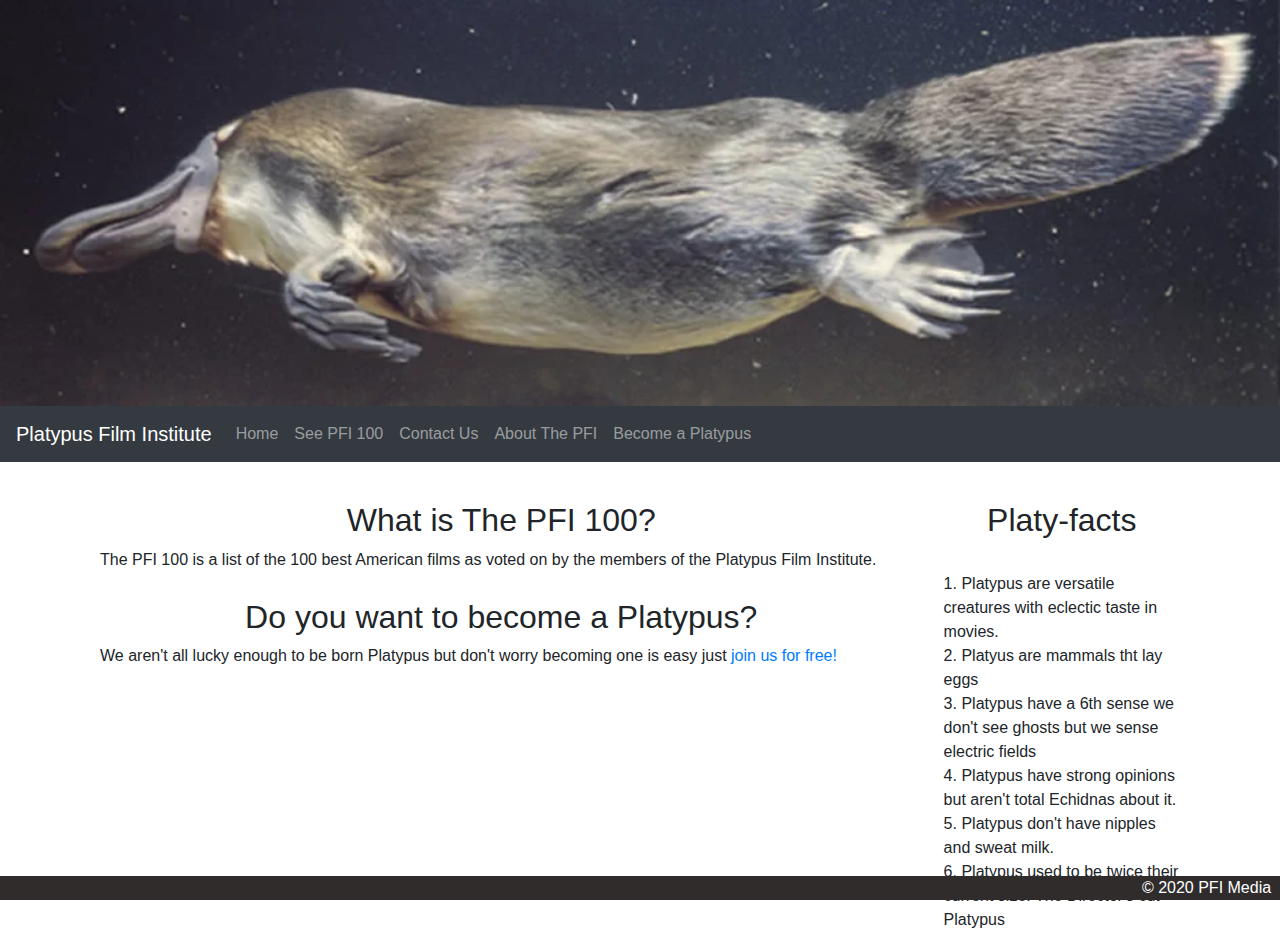
==== about.html @ 4f073307 "about layout" ====
<!DOCTYPE html>
<html>
  <!DOCTYPE html>
<html>
    <head>
        <meta charset="utf-8">
        <meta name="viewport" content="width=device-width, initial-scale=1.0">
        <link rel="stylesheet" href="css/normalize.css">
        <link href='http://fonts.googleapis.com/css?family=Nunito:400,300' rel='stylesheet' type='text/css'>
      
        <link rel="stylesheet" href="css/about.css">
        <link rel="stylesheet" href="https://maxcdn.bootstrapcdn.com/bootstrap/4.5.2/css/bootstrap.min.css">
          <script src="https://ajax.googleapis.com/ajax/libs/jquery/3.5.1/jquery.min.js"></script>
          <script src="https://cdnjs.cloudflare.com/ajax/libs/popper.js/1.16.0/umd/popper.min.js"></script>
          <script src="https://maxcdn.bootstrapcdn.com/bootstrap/4.5.2/js/bootstrap.min.js"></script>
        </head>
     
    
    <header>
      <div class="platypusHeader";> 
          <a href="default.asp">
            <img src="images\platypus-swimming.webp" alt="platypusImage" style="width:100%;height:100%;">
              </a>
       </div>
      
      <nav class="navbar navbar-expand-md bg-dark navbar-dark">
        <a class="navbar-brand" href="#">Platypus Film Institute</a>
        <button class="navbar-toggler" type="button" data-toggle="collapse" data-target="#collapsibleNavbar">
          <span class="navbar-toggler-icon"></span>
        </button>
        <div class="collapse navbar-collapse" id="collapsibleNavbar">
          <ul class="navbar-nav">
            <li class="nav-item">
              <a class="nav-link" href="index.html">Home</a>
            </li>
            <li class="nav-item">
              <a class="nav-link" href="pfilist.html">See PFI 100</a>
            </li>
            <li class="nav-item">
              <a class="nav-link" href="contact.html">Contact Us</a>
            </li>
            <li class="nav-item">
              <a class="nav-link" href="about.html">About The PFI</a>
            </li>
            <li class="nav-item">
              <a class="nav-link" href="signup.html">Become a Platypus</a>
            </li>    
          </ul>
        </div>  
      </nav>
      <br>
    
      

   </header>

     
   <body>
     
     
    <div class="container">
   <div class="rowone">
   <div class="col middle"><h2>What is The PFI 100? </h2>
    <p>
      The PFI 100 is a list of the 100 best American films as voted on by the members of the Platypus Film Institute.

    </p>
   </div>


   <div class="col left"><h2>Do you want to become a Platypus? </h2>
        <p>
          We aren't all lucky enough to be born Platypus but don't worry becoming one is easy just <a href="signup.html">join us for free!</a>
        </p></div>
   </div>


   <div class="rowtwo">
   <div class="col right">     <h2>Platy-facts</h2>

   <ol>
     <li>Platypus are versatile creatures with eclectic taste in movies.</li>
     <li>Platyus are mammals tht lay eggs</li>
     <li>Platypus have a 6th sense we don't see ghosts but we sense electric fields </li>
     <li>Platypus have strong opinions but aren't total Echidnas about it.</li>
     <li>Platypus don't have nipples and sweat milk.</li>
     <li>Platypus used to be twice their current size. The Director's cut Platypus</li>
   </ol>
   </div>
   </div>
   </body>
 
   <footer class="footer">
      &#169 2020 PFI Media &nbsp;
     </footer>

     </html>
---- css/about.css ----
ol {
    list-style-position: inside;
    display: inline;
    overflow: auto;

    }

h2{
  text-align: center;

}



    /*----------------------------------------Columns----------------------------*/
     .container {
     width: 100%;
     max-width: 1140px;
     margin: 15px auto;
     }
     .col {
     margin-bottom: 10px
     }
     .rowone {
     width: 75%;
     float: left;
     }
     .rowtwo {
     width: 24%;
     float: right;
     }
     .middle {
     float: right;
     width: 66.6%;
     background: white;
     }
     .left {
     float: left;
     width: 32%;
     background: white;
     }
     .right {
     float: left;
     width: 100%;
     background: white;
     }

     


     

       /*---------------------------------------footer--------------------------*/
  .footer {
    position: fixed;
    left: 0;
    bottom: 0;
    width: 100%;
    background-color: rgb(48, 44, 44);
    color: white;
    text-align: right;
  }


  /*-------------------------media Queries----------------------------------*/
  
 /*---------------------------columns-------------------------------------*/    
  @media (max-width: 860px) {
    .rowone, .rowtwo {
    width: 100%;
    }
    .left {
    float: right
    }
    .middle {
    float: left
    }
    .right .module.long {
    height: 218px;
    }
    }
    
    @media (max-width: 500px) {
    .col, .rowone, .rowtwo {
    width: 100%;
    }
    .middle {
    float: left
    }
    .left {
    float: right
    }
    .rowtwo {
    float: left
    }
    }
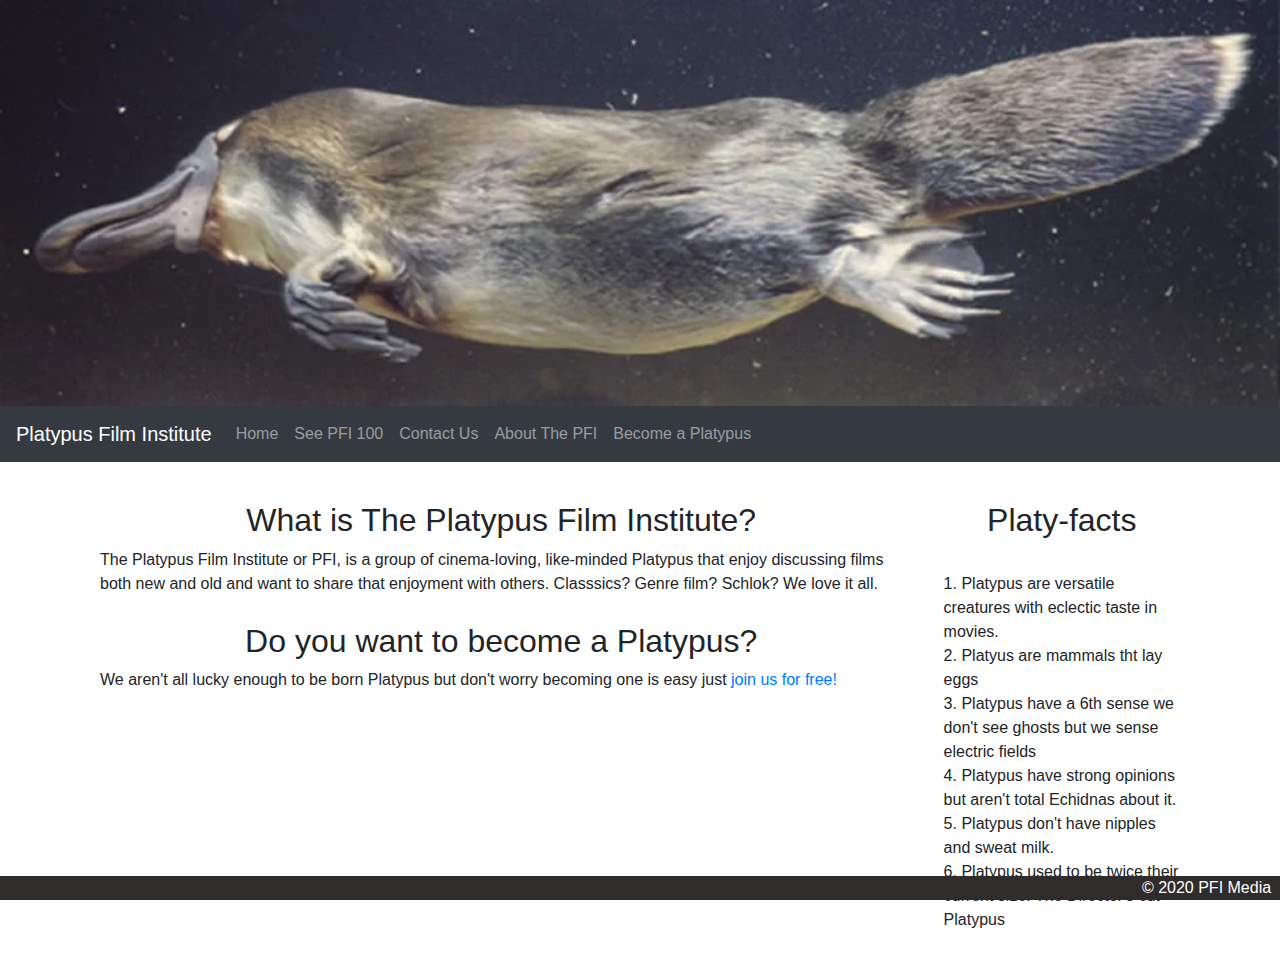
==== commit f09cb180: "new layout for index" ====
--- a/about.html
+++ b/about.html
@@ -60,9 +60,9 @@
      
     <div class="container">
    <div class="rowone">
-   <div class="col middle"><h2>What is The PFI 100? </h2>
+   <div class="col middle"><h2>What is The Platypus Film Institute? </h2>
     <p>
-      The PFI 100 is a list of the 100 best American films as voted on by the members of the Platypus Film Institute.
+      The Platypus Film Institute or PFI, is a group of cinema-loving, like-minded Platypus that enjoy discussing films both new and old and want to share that enjoyment with others. Classsics? Genre film? Schlok? We love it all.  
 
     </p>
    </div>
@@ -76,7 +76,7 @@
 
 
    <div class="rowtwo">
-   <div class="col right">     <h2>Platy-facts</h2>
+   <div class="col right"><h2>Platy-facts</h2>
 
    <ol>
      <li>Platypus are versatile creatures with eclectic taste in movies.</li>
--- a/css/about.css
+++ b/css/about.css
@@ -8,9 +8,8 @@
 
 h2{
   text-align: center;
-
+  
 }
-
 
 
     /*----------------------------------------Columns----------------------------*/
@@ -44,6 +43,7 @@
      float: left;
      width: 100%;
      background: white;
+     margin-bottom: 30px;;
      }
 
      
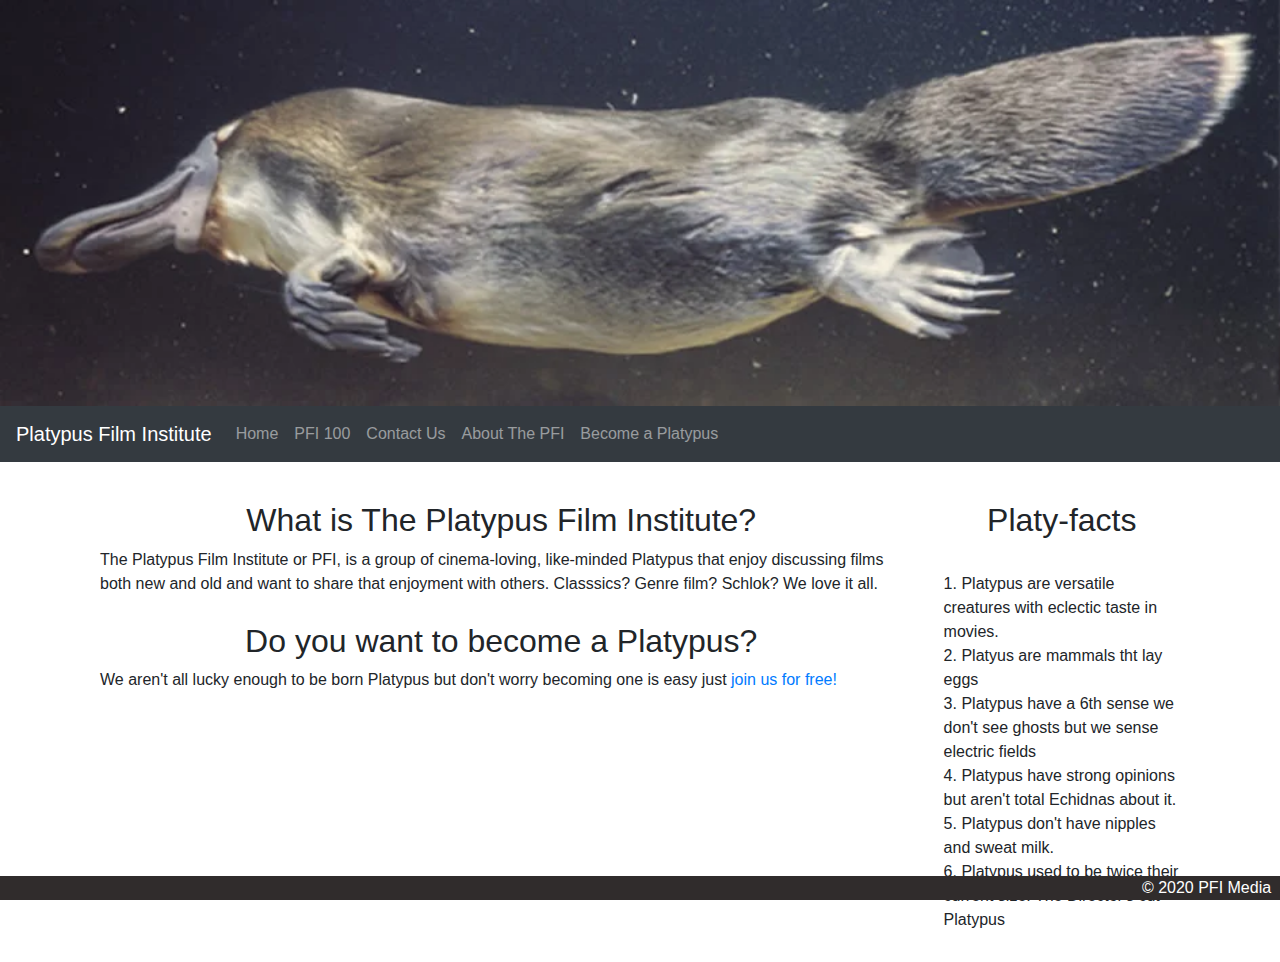
==== commit 8f115d84: "changed navbar wording" ====
--- a/about.html
+++ b/about.html
@@ -34,7 +34,7 @@
               <a class="nav-link" href="index.html">Home</a>
             </li>
             <li class="nav-item">
-              <a class="nav-link" href="pfilist.html">See PFI 100</a>
+              <a class="nav-link" href="pfilist.html">PFI 100</a>
             </li>
             <li class="nav-item">
               <a class="nav-link" href="contact.html">Contact Us</a>
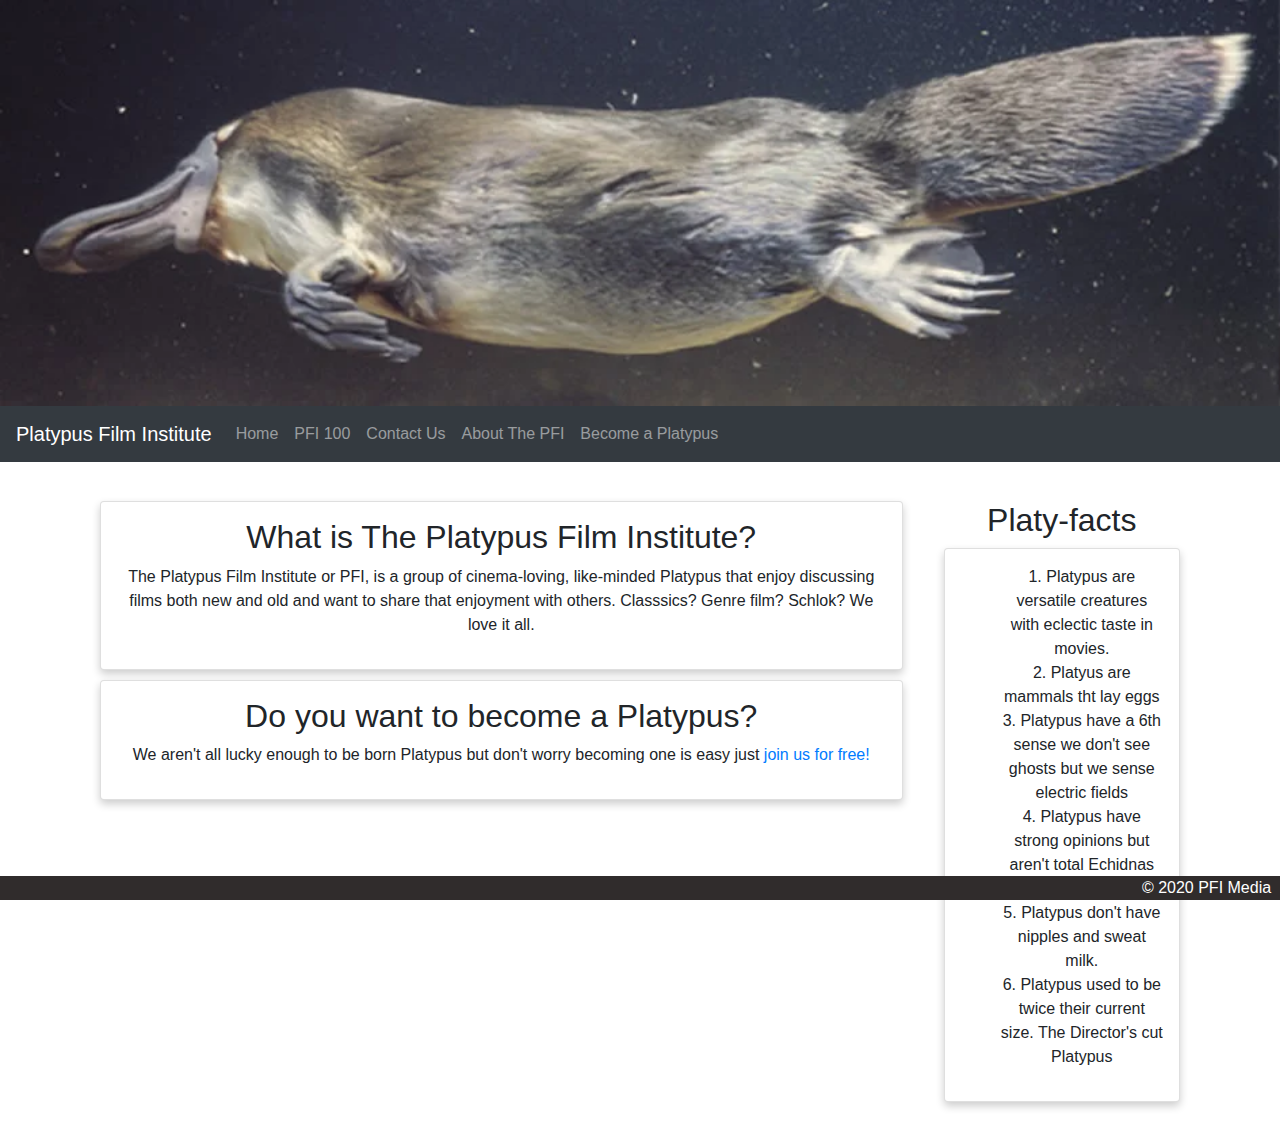
==== commit 3cbe3c02: "added cards to about" ====
--- a/about.html
+++ b/about.html
@@ -60,24 +60,28 @@
      
     <div class="container">
    <div class="rowone">
-   <div class="col middle"><h2>What is The Platypus Film Institute? </h2>
+   <div class="col middle">
+    <div class="card"> 
+    <h2>What is The Platypus Film Institute? </h2>
     <p>
       The Platypus Film Institute or PFI, is a group of cinema-loving, like-minded Platypus that enjoy discussing films both new and old and want to share that enjoyment with others. Classsics? Genre film? Schlok? We love it all.  
 
     </p>
    </div>
+  </div>
 
-
-   <div class="col left"><h2>Do you want to become a Platypus? </h2>
+   <div class="col left">
+    <div class="card"
+    ><h2>Do you want to become a Platypus? </h2>
         <p>
           We aren't all lucky enough to be born Platypus but don't worry becoming one is easy just <a href="signup.html">join us for free!</a>
         </p></div>
    </div>
-
+   </div>
 
    <div class="rowtwo">
    <div class="col right"><h2>Platy-facts</h2>
-
+    <div class="card">
    <ol>
      <li>Platypus are versatile creatures with eclectic taste in movies.</li>
      <li>Platyus are mammals tht lay eggs</li>
@@ -88,6 +92,7 @@
    </ol>
    </div>
    </div>
+   </div>
    </body>
  
    <footer class="footer">
--- a/css/about.css
+++ b/css/about.css
@@ -46,9 +46,13 @@
      margin-bottom: 30px;;
      }
 
-     
-
-
+    /* -------------------------------Style the counter cards-------------------- */
+    .card {
+      box-shadow: 0 4px 8px 0 rgba(0, 0, 0, 0.2);
+      padding: 16px;
+      text-align: center;
+      background-color: #f1f1f1;
+    }
      
 
        /*---------------------------------------footer--------------------------*/
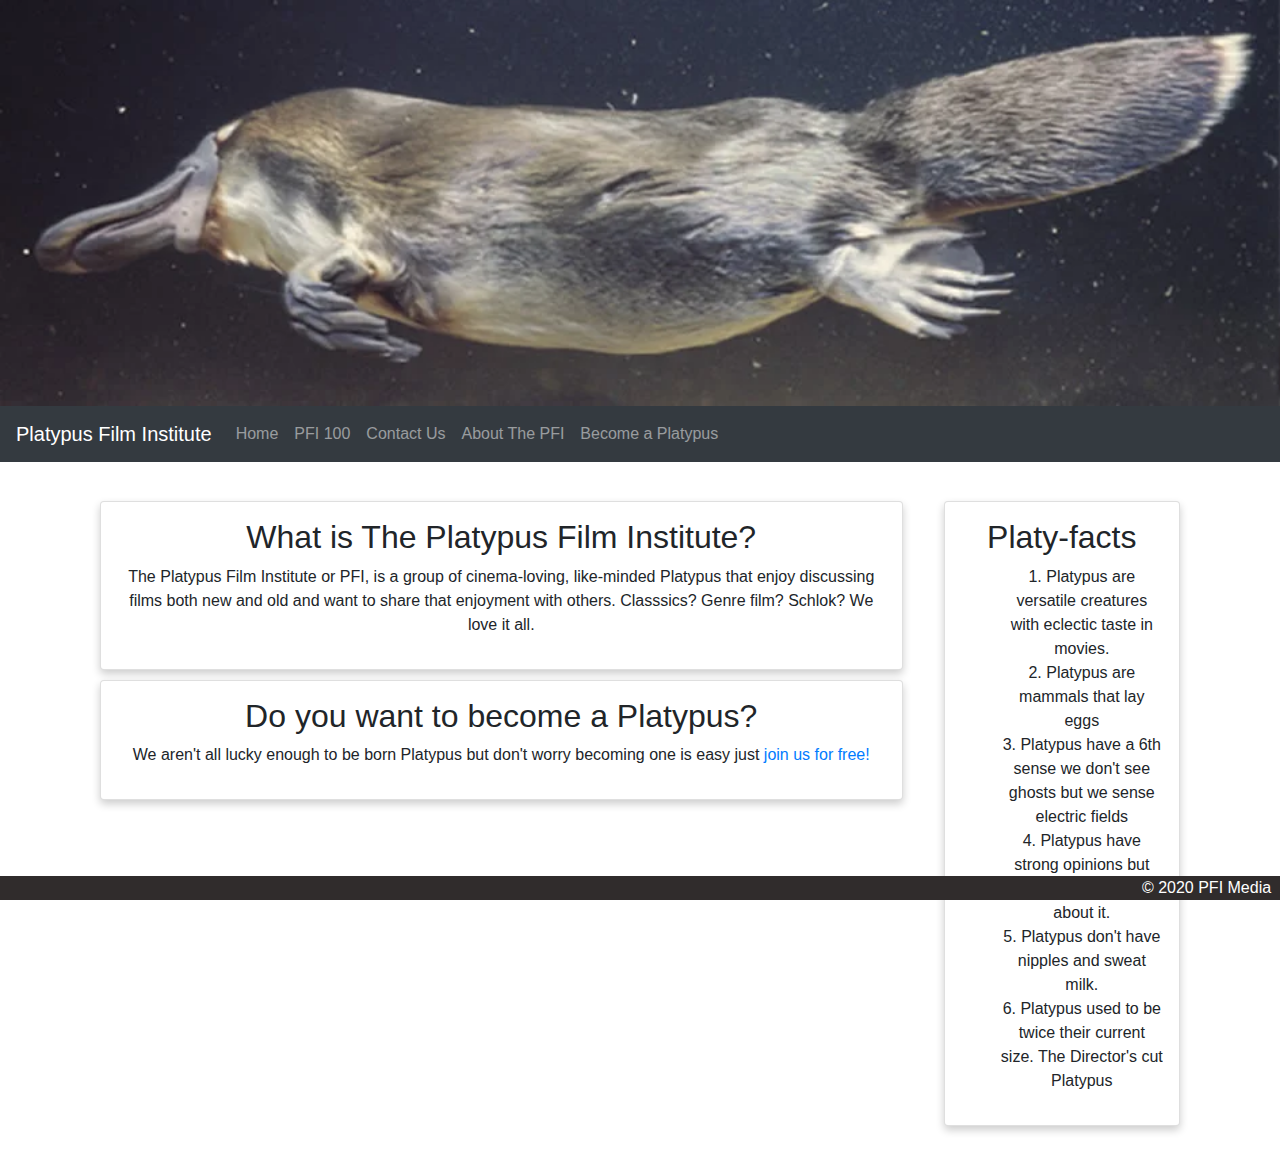
==== commit 46e6347b: "added card effect to other pages" ====
--- a/about.html
+++ b/about.html
@@ -80,11 +80,12 @@
    </div>
 
    <div class="rowtwo">
-   <div class="col right"><h2>Platy-facts</h2>
+   <div class="col right">
     <div class="card">
+      <h2>Platy-facts</h2>
    <ol>
      <li>Platypus are versatile creatures with eclectic taste in movies.</li>
-     <li>Platyus are mammals tht lay eggs</li>
+     <li>Platypus are mammals that lay eggs</li>
      <li>Platypus have a 6th sense we don't see ghosts but we sense electric fields </li>
      <li>Platypus have strong opinions but aren't total Echidnas about it.</li>
      <li>Platypus don't have nipples and sweat milk.</li>
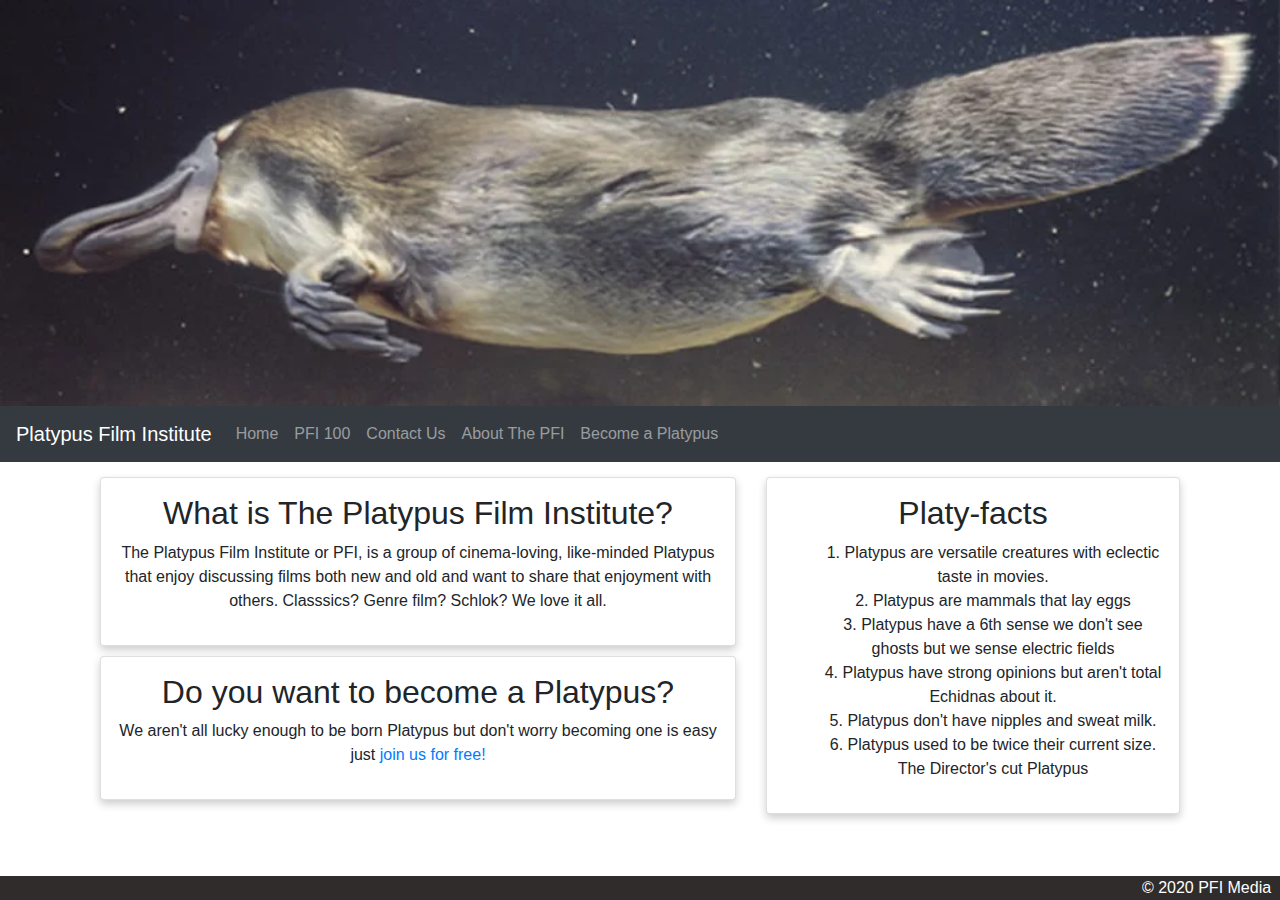
==== commit 6dfc1b10: "cleaning up code" ====
--- a/about.html
+++ b/about.html
@@ -16,43 +16,24 @@
         </head>
      
     
-    <header>
-      <div class="platypusHeader";> 
-          <a href="default.asp">
-            <img src="images\platypus-swimming.webp" alt="platypusImage" style="width:100%;height:100%;">
-              </a>
-       </div>
-      
-      <nav class="navbar navbar-expand-md bg-dark navbar-dark">
-        <a class="navbar-brand" href="#">Platypus Film Institute</a>
-        <button class="navbar-toggler" type="button" data-toggle="collapse" data-target="#collapsibleNavbar">
-          <span class="navbar-toggler-icon"></span>
-        </button>
-        <div class="collapse navbar-collapse" id="collapsibleNavbar">
-          <ul class="navbar-nav">
-            <li class="nav-item">
-              <a class="nav-link" href="index.html">Home</a>
-            </li>
-            <li class="nav-item">
-              <a class="nav-link" href="pfilist.html">PFI 100</a>
-            </li>
-            <li class="nav-item">
-              <a class="nav-link" href="contact.html">Contact Us</a>
-            </li>
-            <li class="nav-item">
-              <a class="nav-link" href="about.html">About The PFI</a>
-            </li>
-            <li class="nav-item">
-              <a class="nav-link" href="signup.html">Become a Platypus</a>
-            </li>    
-          </ul>
-        </div>  
-      </nav>
-      <br>
-    
-      
-
-   </header>
+        <header>
+          <div class="platypusHeader";> 
+              <a href="default.asp"><img src="images\platypus-swimming.webp" alt="platypusImage" style="width:100%;height:100%;"></a>
+           </div>
+          <nav class="navbar navbar-expand-md bg-dark navbar-dark">
+            <a class="navbar-brand" href="#">Platypus Film Institute</a>
+            <button class="navbar-toggler" type="button" data-toggle="collapse" data-target="#collapsibleNavbar"><span class="navbar-toggler-icon"></span></button>
+            <div class="collapse navbar-collapse" id="collapsibleNavbar">
+              <ul class="navbar-nav">
+                <li class="nav-item"><a class="nav-link" href="index.html">Home</a></li>
+                <li class="nav-item"><a class="nav-link" href="pfilist.html">PFI 100</a></li>
+                <li class="nav-item"><a class="nav-link" href="contact.html">Contact Us</a></li>
+                <li class="nav-item"><a class="nav-link" href="about.html">About The PFI</a></li>
+                <li class="nav-item"><a class="nav-link" href="signup.html">Become a Platypus</a></li>    
+              </ul>
+            </div>  
+          </nav>
+  </header>   
 
      
    <body>
--- a/css/about.css
+++ b/css/about.css
@@ -18,33 +18,18 @@
      max-width: 1140px;
      margin: 15px auto;
      }
-     .col {
-     margin-bottom: 10px
-     }
-     .rowone {
-     width: 75%;
-     float: left;
-     }
-     .rowtwo {
-     width: 24%;
-     float: right;
-     }
-     .middle {
-     float: right;
-     width: 66.6%;
-     background: white;
-     }
-     .left {
-     float: left;
-     width: 32%;
-     background: white;
-     }
-     .right {
-     float: left;
-     width: 100%;
-     background: white;
-     margin-bottom: 30px;;
-     }
+     .col, .rowone, .rowtwo {
+      width: 100%;
+      }
+      .middle {
+      float: left
+      }
+      .left {
+      float: right
+      }
+      .rowtwo {
+      float: left
+      }
 
     /* -------------------------------Style the counter cards-------------------- */
     .card {
@@ -70,32 +55,34 @@
   /*-------------------------media Queries----------------------------------*/
   
  /*---------------------------columns-------------------------------------*/    
-  @media (max-width: 860px) {
-    .rowone, .rowtwo {
-    width: 100%;
+
+    
+    @media (min-width: 1000px) {
+    .col {
+    margin-bottom: 10px
+    }
+    .rowone {
+    width: 60%;
+    float: left;
+    }
+    .rowtwo {
+    width: 40%;
+    float: right;
+    }
+    .middle {
+    float: right;
+    width: 66.6%;
+    background: white;
     }
     .left {
-    float: right
+    float: left;
+    width: 32%;
+    background: white;
     }
-    .middle {
-    float: left
+    .right {
+    float: left;
+    width: 100%;
+    background: white;
+    margin-bottom: 30px;;
     }
-    .right .module.long {
-    height: 218px;
-    }
-    }
-    
-    @media (max-width: 500px) {
-    .col, .rowone, .rowtwo {
-    width: 100%;
-    }
-    .middle {
-    float: left
-    }
-    .left {
-    float: right
-    }
-    .rowtwo {
-    float: left
-    }
-    }
+  }
